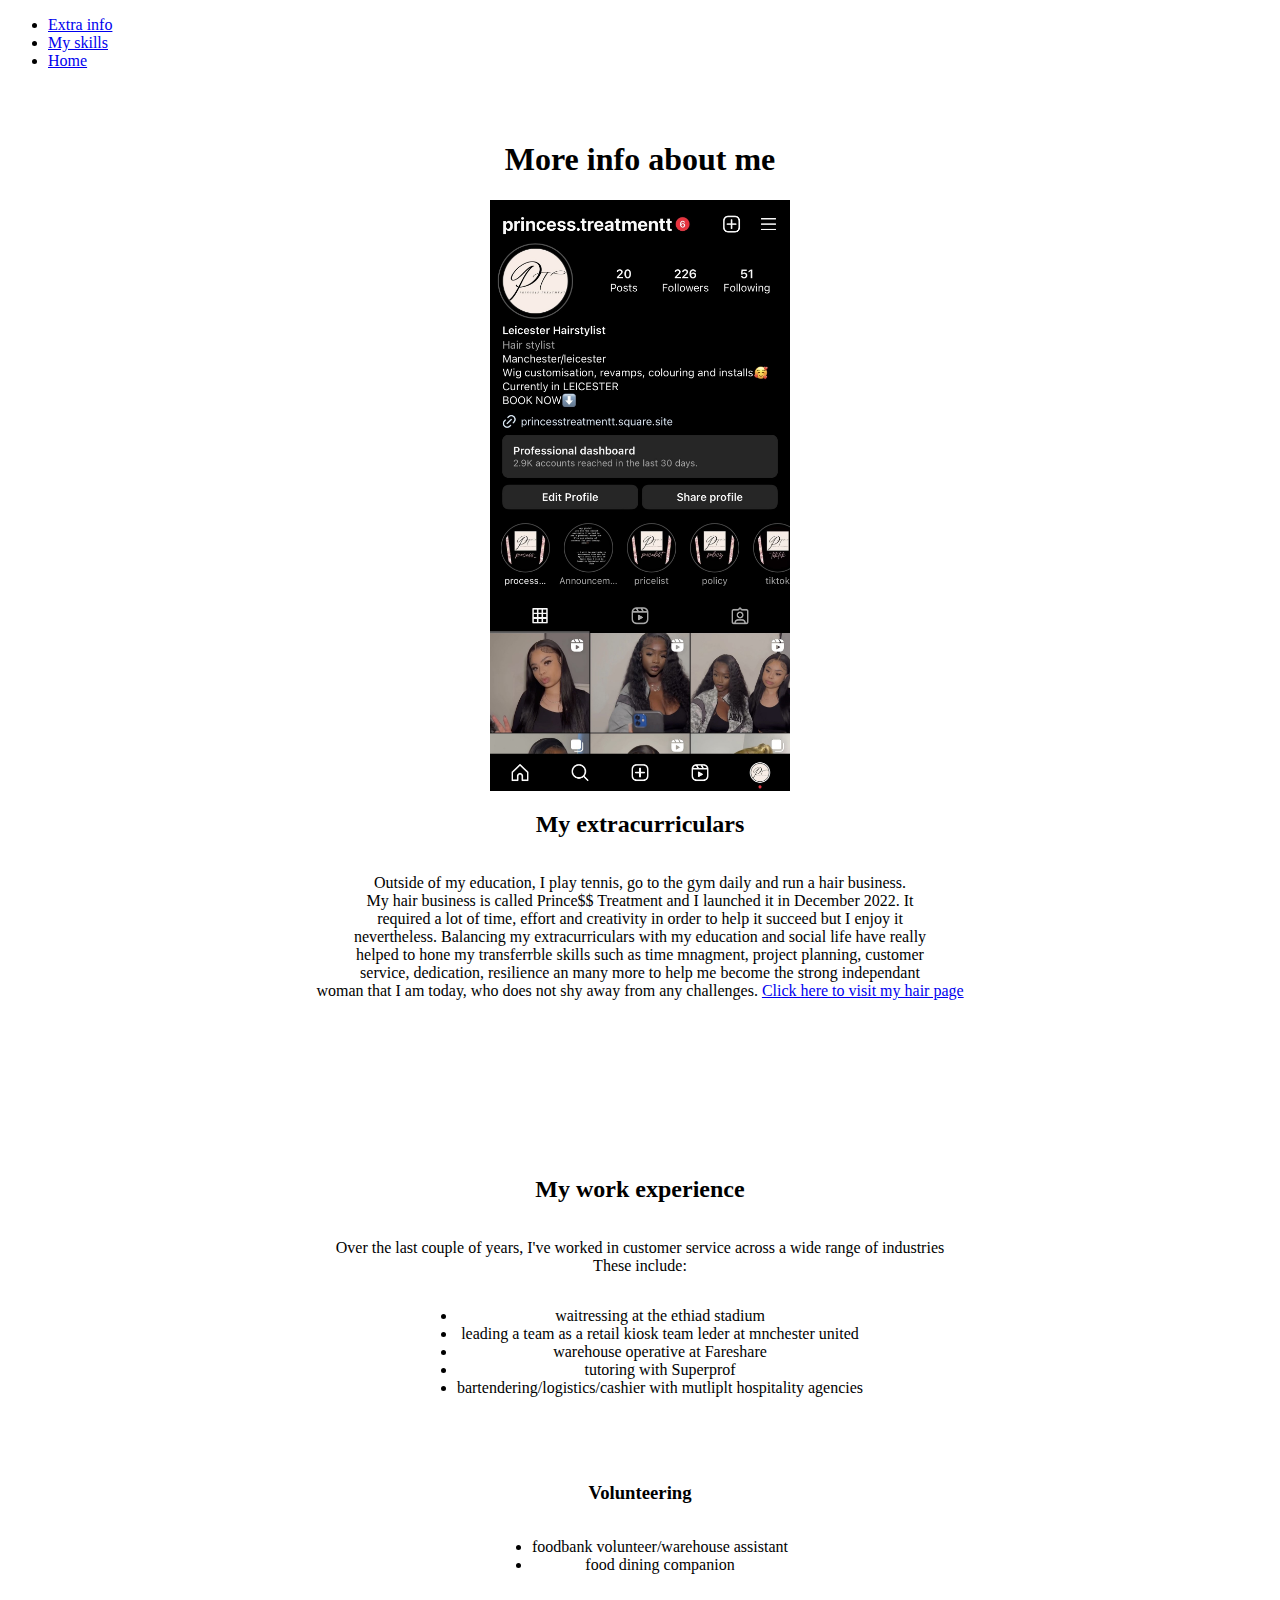
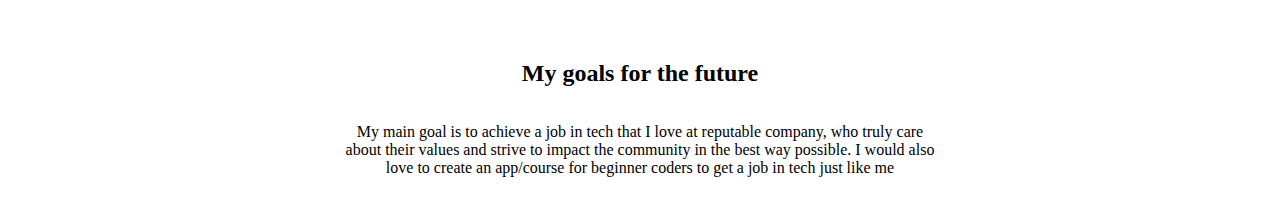
==== extra.html @ bc47905c "completed htmlandcss project" ====
<!DOCTYPE html>
<html lang="en">
<head>
    <link rel="stylesheet" type="text/css" href="main.css" />
    <meta charset="UTF-8">
    <meta http-equiv="X-UA-Compatible" content="IE=edge">
    <meta name="viewport" content="width=device-width, initial-scale=1.0">
    <title>Extra info</title>
</head>
<body class="extra">

    <header>
        <nav>
            <ul>
            <li><a href = extra.html>Extra info</a></li>
            <li><a href = skills.html>My skills</a></li>
            <li><a href = index.html>Home</a></li>

            </ul>
        </nav>
    </header>

    <div>
        <h1>More info about me </h1>
        <img src= hairpage.jpg width = "300", length = "240" />

    <h2>My extracurriculars</h2>
    <p>Outside of my education, I play tennis, go to the gym daily and run a hair business.<br>
       My hair business is called Prince$$ Treatment and I launched it in December 2022. It <br>
       required a lot of time, effort and creativity in order to help it succeed but I enjoy it <br>
       nevertheless. Balancing my extracurriculars with my education and social life have really <br>
       helped to hone my transferrble skills such as time mnagment, project planning, customer <br>
       service, dedication, resilience an many more to help me become the strong independant <br>
       woman that I am today, who does not shy away from any challenges.
       <a href="https://princesstreatmentt.square.site/">Click here to visit my hair page</a>

       </br>
       </br>
       </br>
       </br>
       </br>
    </br></p>
    </div>

    <div>
    <h2>My work experience</h2>
    <p>Over the last couple of years, I've worked in customer service across a wide range of industries<br>
        These include:
    </br></p>
    <ul>
        <li>waitressing at the ethiad stadium</li>
        <li>leading a team as a retail kiosk team leder at mnchester united</li>
        <li>warehouse operative at Fareshare</li>
        <li>tutoring with Superprof</li>
        <li>bartendering/logistics/cashier with mutliplt hospitality agencies</li>
    </ul>
    </div>

    <div>
    <h3>Volunteering </h3>
    <ul>
        <li>foodbank volunteer/warehouse assistant</li>
        <li>food dining companion</li>
    </ul>
    </div>

    <div>
        <h2>My goals for the future</h2>
        <p>My main goal is to achieve a job in tech that I love at  reputable company, who truly care <br>
            about their values and strive to impact the community in the best way possible. I would also <br>
            love to create an app/course for beginner coders to get a job in tech just like me
            </br>
        </br> </p>
        </div>
        
 
</body>
</html>
---- main.css ----
body {

    height: 100vh;
  }
  
  .aboutme, div {
    display: flex;
    flex-direction: column;
    align-items: center;
    justify-content: center;
    text-align: center;
    margin: 50px 0;
  }
  
  img {
    display: block;
    margin: auto;
  }
  
  .square {
    width: 300px;
    height: 300px;
    background-color: black;
    margin-top: 50px;
  }
  
.square:hover {
    border-radius: 1000%;
    border: black solid 100px;
    animation-name: colorChange;
    animation-duration: 2s;

}

@keyframes colorChange {
    0% {
        background-color:blueviolet;
    }
    50% {
        background-color: bisque;
    }
    100% {
        background-color: aliceblue;
    }
}

#hidden-text {
    display: none;
  }
  
  #clickme:focus + #hidden-text,
  #clickme:active + #hidden-text {
    display: block;
  }
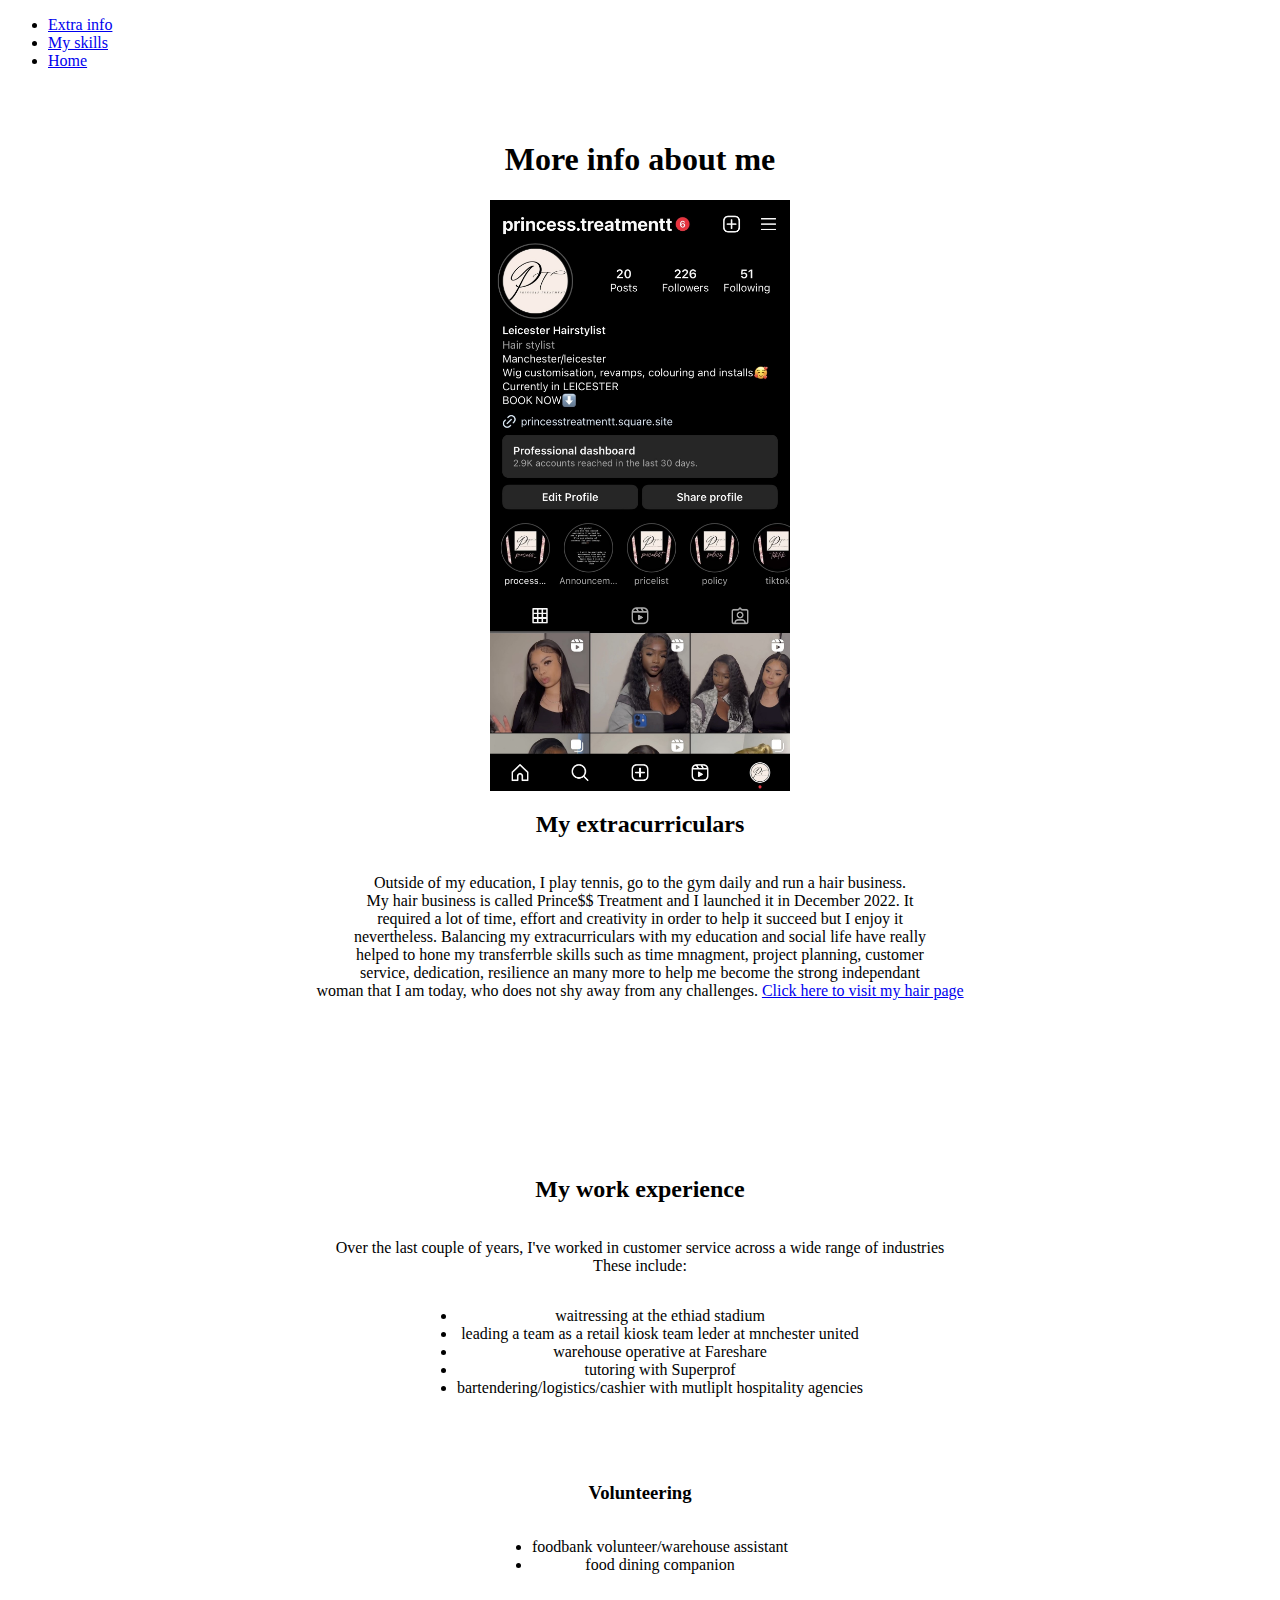
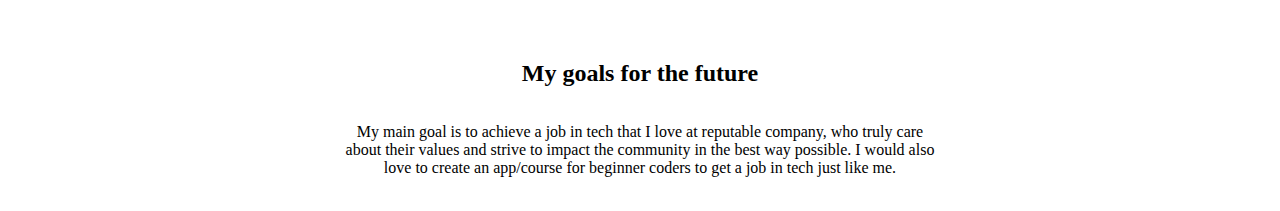
==== commit 988ff86a: "final changes" ====
--- a/extra.html
+++ b/extra.html
@@ -68,7 +68,7 @@
         <h2>My goals for the future</h2>
         <p>My main goal is to achieve a job in tech that I love at  reputable company, who truly care <br>
             about their values and strive to impact the community in the best way possible. I would also <br>
-            love to create an app/course for beginner coders to get a job in tech just like me
+            love to create an app/course for beginner coders to get a job in tech just like me.
             </br>
         </br> </p>
         </div>
--- a/main.css
+++ b/main.css
@@ -1,4 +1,9 @@
-body {
+
+#mainHeader {
+  text-align: center;
+}
+  
+  body {
 
     height: 100vh;
   }
@@ -14,7 +19,6 @@
   
   img {
     display: block;
-    margin: auto;
   }
   
   .square {
